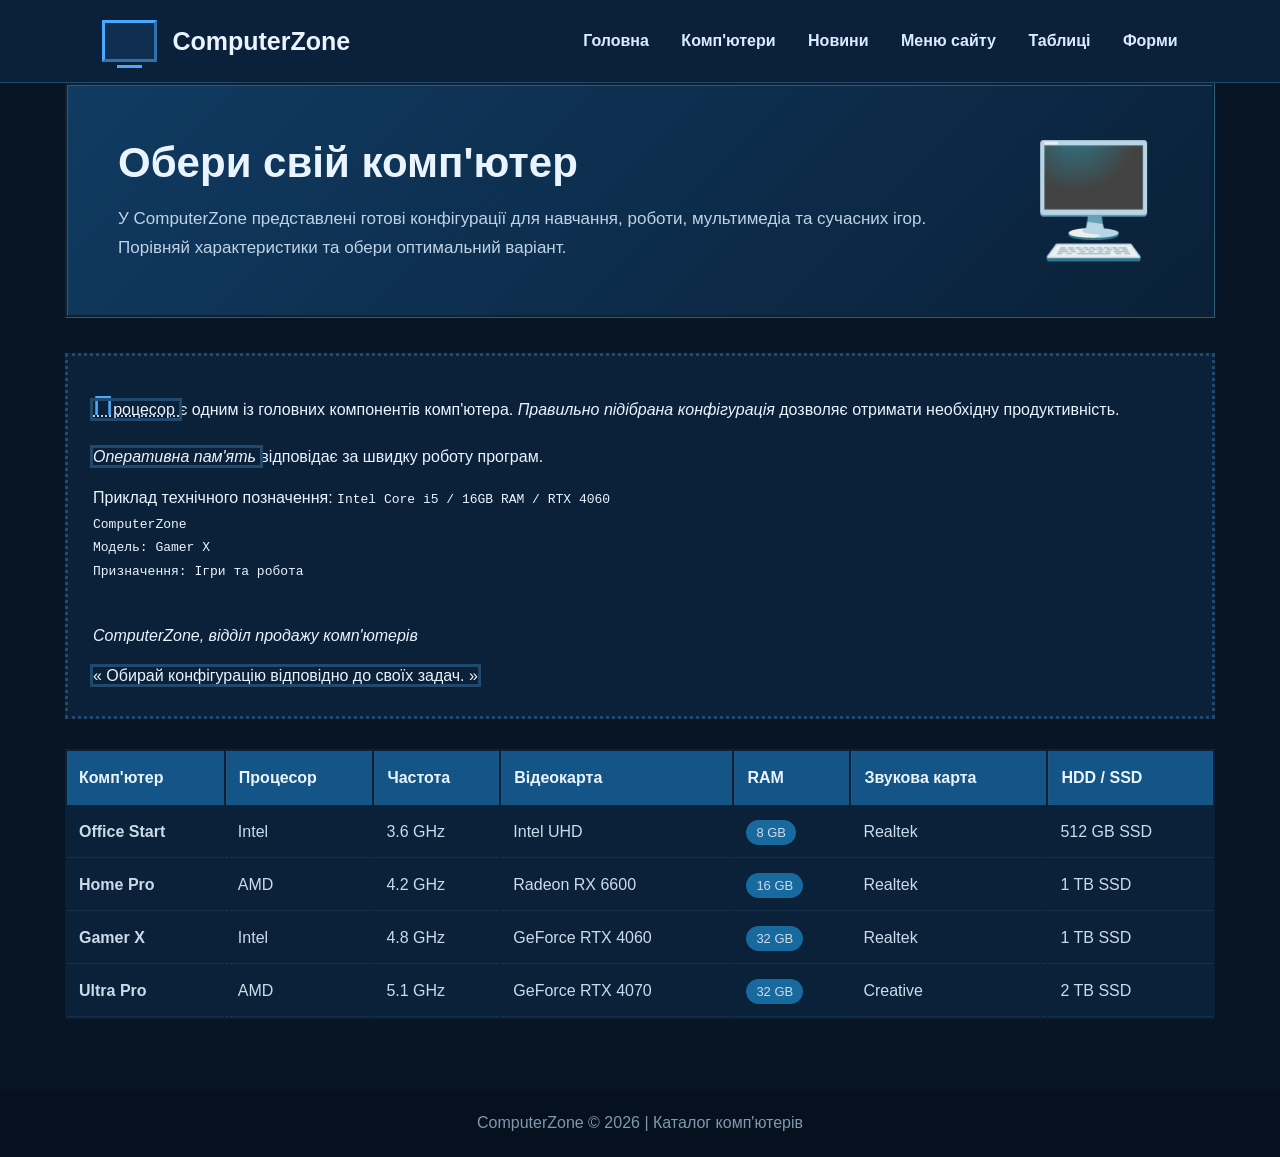
==== company.html @ d8182269 "Lab 6: complete SVG graphics variant 2" ====
<!DOCTYPE html>
<html lang="uk">
<head>
    <meta charset="UTF-8">
    <meta name="author" content="vlad1x_">
    <meta name="viewport" content="width=device-width, initial-scale=1.0">
    <title>ComputerZone — Комп'ютери</title>

   <link rel="stylesheet" href="style.css">
</head>

<body>

<header>
    <div class="logo">
        <div class="pc-icon"></div>
        ComputerZone
    </div>

    <nav>
        <a href="index.html">Головна</a>
        <a href="company.html">Комп'ютери</a>
        <a href="news.html">Новини</a>
        <a href="menu.html">Меню сайту</a>
        <a href="tables.html">Таблиці</a>
        <a href="forms.html">Форми</a>
        

    </nav>
</header>

<div class="container">

    <section class="intro">
        <div>
            <h1>Обери свій комп'ютер</h1>

            <p>
                У ComputerZone представлені готові конфігурації
                для навчання, роботи, мультимедіа та сучасних ігор.
                Порівняй характеристики та обери оптимальний варіант.
            </p>
        </div>

        <div class="intro-icon">🖥️</div>
    </section>

    <div class="info">
        <p>
            <abbr title="Центральний процесор" id="cpu">
                Процесор
            </abbr>
            є одним із головних компонентів комп'ютера.
            <cite lang="uk" class="quote">
                Правильно підібрана конфігурація
            </cite>
            дозволяє отримати необхідну продуктивність.
        </p>

        <p style="margin-top:12px;">
            <dfn id="ram" title="Оперативна пам'ять">
                Оперативна пам'ять
            </dfn>
            відповідає за швидку роботу програм.
        </p>

        <p style="margin-top:12px;">
            Приклад технічного позначення:
            <code class="technical" lang="en">
                Intel Core i5 / 16GB RAM / RTX 4060
            </code>
        </p>

        <pre lang="uk" class="technical">
ComputerZone
Модель: Gamer X
Призначення: Ігри та робота
        </pre>

        <address style="margin-top:15px;" dir="ltr">
            ComputerZone, відділ продажу комп'ютерів
        </address>

        <p style="margin-top:12px;">
            <q title="Рекомендація" id="recommend" class="recommend">
                Обирай конфігурацію відповідно до своїх задач.
            </q>
        </p>
    </div>

    <table>
        <tr>
            <th>Комп'ютер</th>
            <th>Процесор</th>
            <th>Частота</th>
            <th>Відеокарта</th>
            <th>RAM</th>
            <th>Звукова карта</th>
            <th>HDD / SSD</th>
        </tr>

        <tr>
            <td><strong>Office Start</strong></td>
            <td>Intel</td>
            <td>3.6 GHz</td>
            <td>Intel UHD</td>
            <td><span class="badge">8 GB</span></td>
            <td>Realtek</td>
            <td>512 GB SSD</td>
        </tr>

        <tr>
            <td><strong>Home Pro</strong></td>
            <td>AMD</td>
            <td>4.2 GHz</td>
            <td>Radeon RX 6600</td>
            <td><span class="badge">16 GB</span></td>
            <td>Realtek</td>
            <td>1 TB SSD</td>
        </tr>

        <tr>
            <td><strong>Gamer X</strong></td>
            <td>Intel</td>
            <td>4.8 GHz</td>
            <td>GeForce RTX 4060</td>
            <td><span class="badge">32 GB</span></td>
            <td>Realtek</td>
            <td>1 TB SSD</td>
        </tr>

        <tr>
            <td><strong>Ultra Pro</strong></td>
            <td>AMD</td>
            <td>5.1 GHz</td>
            <td>GeForce RTX 4070</td>
            <td><span class="badge">32 GB</span></td>
            <td>Creative</td>
            <td>2 TB SSD</td>
        </tr>
    </table>

</div>

<footer>
    ComputerZone © 2026 | Каталог комп'ютерів
</footer>

</body>
</html>
---- style.css ----
/* ================================
   ЛАБОРАТОРНА РОБОТА №2
   Таблиця каскадних стилів
   ComputerZone
   ================================ */

/* Універсальний селектор */
* {
    box-sizing: border-box;
    margin: 0;
    padding: 0;
}

/* Селектор ідентифікатора */
#author-info {
    color: #48a9ff !important;
    margin-left: auto;
    margin-right: auto;
}

/* Основні стилі сторінки */
body {
    font-family: Arial, sans-serif;
    background-color: #071525;
    color: #eaf4ff;
    direction: ltr;
    unicode-bidi: normal;
}

/* ================================
   HEADER
   ================================ */

header {
    background-color: #0b213b;
    padding: 20px 8%;
    display: flex;
    justify-content: space-between;
    align-items: center;

    border-bottom-width: thin;
    border-bottom-color: #21486d;
    border-bottom-style: solid;

    position: relative;
    z-index: auto;
}

.logo {
    display: flex;
    align-items: center;
    gap: 15px;
    font-size: 25px;
    font-weight: bold;
}

.pc-icon {
    width: 55px;
    height: 42px;

    border-left-width: medium;
    border-right-width: medium;
    border-color: #48a9ff;
    border-style: outset;

    position: relative;
    background-color: #102f50;
}

/* Псевдоелемент */
.pc-icon::after {
    content: "";
    position: absolute;
    width: 25px;
    height: 3px;
    background-color: #48a9ff;
    bottom: -9px;
    left: 12px;
}

/* Контекстний селектор */
nav a {
    color: #dcecff;
    text-decoration: none;
    margin-left: 28px;
    font-weight: bold;
}

/* Сусідній селектор */
nav a + a {
    margin-left: 28px;
}

/* Псевдоклас */
nav a:hover {
    color: #48a9ff;
}

/* :active */
nav a:active {
    color: white;
}

/* ================================
   HERO
   ================================ */

.hero {
    margin-left: auto;
    margin-right: auto;
    margin-bottom: 50px;

    max-width: 1100px;
    min-width: 300px;
    min-height: 390px;

    padding: 60px;

    border-color: #245982;
    border-style: groove;

    background-color: #0d3155;
    background-image: linear-gradient(135deg, #0d3155, #092039);
    background-attachment: scroll;
    background-position: bottom;

    display: flex;
    align-items: center;
    justify-content: space-between;
    gap: 40px;

    position: relative;
    z-index: auto;
}

.hero-text {
    max-width: 620px;
}

.hero h1 {
    font-size: 48px;
    margin-bottom: 20px;
}

/* ::first-letter */
.hero h1::first-letter {
    color: #48a9ff;
}

/* ::first-line */
.hero p::first-line {
    color: #bfd3e6;
}

.hero p {
    color: #b9cee2;
    font-size: 18px;
    line-height: 1.7;
    overflow: visible;
}

.hero-pc {
    font-size: 130px;
}

.button {
    display: inline;
    margin-top: 28px;
    padding: 14px 28px;

    background-color: #1688d8;
    color: white;

    border-right-style: dotted;
    border-right-color: #8bd2ff;

    text-decoration: none;
    border-radius: 10px;
    font-weight: bold;
}

/* :hover */
.button:hover {
    background-color: #31a4f2;
}

/* ================================
   SECTION
   ================================ */

.section {
    max-width: 1100px;
    margin-left: auto;
    margin-right: auto;
    margin-bottom: 50px;
}

.section h2 {
    font-size: 30px;
    margin-bottom: 25px;
}

/* Перший дочірній елемент */
.author > h3:first-child {
    color: #48a9ff;
}

/* first-of-type */
.author p:first-of-type {
    line-height: 1.7;
}

/* last-of-type */
.author p:last-of-type {
    padding-bottom: 10px;
}

.author {
    background-color: #0c2743;
    padding: 30px;

    border-color: #21486d;
    border-style: groove;

    line-height: 1.8;
}

.offer {
    margin-top: 25px;
    margin-bottom: auto;

    padding: 25px;
    padding-left: 30px;
    padding-bottom: 20px;

    background-color: #0a1d32;

    border-left-width: medium;
    border-right-width: thin;
    border-color: #2b9de8;
    border-style: outset;
}

.old-price {
    color: #849bb0;
    font-size: 17px;
}

.new-price {
    color: #55b9ff;
    font-size: 28px;
    font-weight: bold;

    margin-left: 12px;
    margin-right: auto;
}

/* Атрибутний селектор [attr] */
[title] {
    outline-style: solid;
    outline-color: #21486d;
}

/* Атрибутний селектор [attr=value] */
[lang="uk"] {
    direction: ltr;
}

/* Атрибутний селектор [attr~=value] */
[title~="Інформація"] {
    border-right-style: dotted;
}

/* ================================
   ФОРМА
   ================================ */

.contact-form {
    margin-left: auto;
    margin-right: auto;
    margin-bottom: 30px;

    padding: 25px;

    background-color: #0b2139;

    border-color: #285c83;
    border-style: dotted;
}

.contact-form input {
    width: 100%;
    height: 40px;
    padding: 10px;
    margin-bottom: 15px;

    background-color: #102f50;
    color: white;

    border-color: #285c83;
    border-style: solid;
}

/* :focus */
.contact-form input:focus {
    outline-style: solid;
    outline-color: #48a9ff;
}

/* :invalid */
.contact-form input:invalid {
    border-color: #ff5555;
}

/* [type] */
input[type] {
    line-height: normal;
}

/* [type=value] */
input[type="checkbox"] {
    width: auto;
    height: auto;
}

/* :checked */
input[type="checkbox"]:checked {
    outline-style: solid;
    outline-color: #48a9ff;
}

/* ================================
   COMPANY PAGE
   ================================ */

.container {
    max-width: 1150px;
    margin-left: auto;
    margin-right: auto;
    margin-bottom: 50px;
}

.intro {
    padding: 50px;

    border-color: #285c83;
    border-style: groove;

    background-color: #103b62;
    background-image: linear-gradient(135deg, #103b62, #0a2038);
    background-position: right;

    margin-bottom: 35px;

    display: flex;
    justify-content: space-between;
    align-items: center;
    gap: 40px;

    position: relative;
}

.intro h1 {
    font-size: 42px;
    margin-bottom: 18px;
}

.intro p {
    color: #bfd3e6;
    line-height: 1.7;
    font-size: 17px;
}

.intro-icon {
    font-size: 110px;
}

.info {
    background-color: #0b2139;
    padding: 25px;
    margin-bottom: 30px;

    border-color: #21486d;
    border-style: dotted;

    line-height: 1.8;
}

.info p:first-of-type::first-letter {
    font-size: 28px;
    color: #48a9ff;
}

.technical {
    direction: ltr;
    unicode-bidi: bidi-override;
    overflow: scroll;
    max-height: 150px;
}

table {
    width: 100%;
    background-color: #0b2139;
    display: table;
    overflow: visible;
}

th {
    background-color: #145486;
    padding: 18px 12px;
    text-align: left;

    vertical-align: top;
}

td {
    padding: 16px 12px;
    border-bottom-width: thin;
    border-bottom-color: #203e59;
    border-bottom-style: dotted;

    color: #cbdbea;
    vertical-align: baseline;
}

/* Селектор сусідів */
th + th {
    border-left-width: thin;
    border-left-color: #285c83;
    border-left-style: dotted;
}

/* :hover */
tr:hover {
    background-color: #102f4e;
}

.badge {
    background-color: #17699e;
    padding: 5px 10px;
    border-radius: 20px;
    font-size: 13px;
}

/* ================================
   NEWS
   ================================ */

.news-hero {
    min-height: 330px;
    padding: 50px;

    border-color: #285c83;
    border-style: groove;

    background-color: #0e3b62;
    background-position: bottom;

    margin-bottom: 40px;

    display: flex;
    justify-content: space-between;
    align-items: center;
    gap: 40px;
}

.news-hero h1 {
    font-size: 42px;
    margin-bottom: 20px;
}

.news-hero p {
    color: #bfd3e6;
    line-height: 1.7;
    font-size: 17px;
}

.news-icon {
    font-size: 100px;
}

.date {
    display: inline;
    margin-bottom: 15px;
    color: #54baff;
    font-size: 14px;
    font-weight: bold;
}

.news-grid {
    display: table;
    width: 100%;
}

article {
    background-color: #0b2139;

    border-color: #21486d;
    border-style: groove;

    border-right-width: thin;

    padding: 28px;
    margin-bottom: 25px;

    position: static;
}

article h2 {
    margin-bottom: 15px;
    font-size: 23px;
}

article p {
    color: #b8cadb;
    line-height: 1.7;
}

/* first-of-type */
article p:first-of-type::first-line {
    color: #54baff;
}

/* last-of-type */
article p:last-of-type {
    margin-bottom: 10px;
}

aside {
    margin-top: 35px;
    margin-bottom: 30px;

    background-color: #0a1c30;

    padding: 28px;
    padding-left: 35px;

    border-left-width: medium;
    border-left-color: #2699e4;
    border-left-style: outset;

    color: #b8cadb;

    clear: left;
}

.tag {
    display: inline;
    background-color: #155b8b;
    padding: 5px 10px;
    border-radius: 15px;
    font-size: 12px;
    margin-bottom: 15px;
}

/* ================================
   FOOTER
   ================================ */

footer {
    margin-top: 70px;
    margin-left: auto;
    margin-right: auto;
    margin-bottom: 0;

    padding: 25px;

    text-align: center;

    background-color: #06111f;
    color: #8198ad;

    visibility: visible;
}

/* ================================
   ДОДАТКОВІ ВЛАСТИВОСТІ
   ================================ */

/* float */
.hero-pc,
.intro-icon,
.news-icon {
    float: none;
}

/* clear */
footer {
    clear: none;
}

/* visibility */
.separator {
    visibility: visible;
}

/* overflow */
.info {
    overflow: visible;
}

/* clip */
.pc-icon {
    clip: rect(0, 55px, 42px, 0);
}

/* =========================================
   ДОДАТКОВІ ВЛАСТИВОСТІ ЗА ВАРІАНТОМ
   ========================================= */

/* display */
.display-inline {
    display: inline;
}

.display-run-in {
    display: run-in;
}

.display-table-row {
    display: table-row;
}

.display-table-cell {
    display: table-cell;
}

.display-table {
    display: table;
}

.display-table-column {
    display: table-column;
}

/* position */
.position-static {
    position: static;
}

.position-relative {
    position: relative;
}

/* z-index */
.position-relative {
    z-index: auto;
}

/* float */
.float-left {
    float: left;
}

.float-none {
    float: none;
}

/* clear */
.clear-none {
    clear: none;
}

.clear-left {
    clear: left;
}

/* unicode-bidi */
.bidi-normal {
    unicode-bidi: normal;
}

.bidi-override {
    unicode-bidi: bidi-override;
}

/* line-height */
.line-normal {
    line-height: normal;
}

.line-custom {
    line-height: 30px;
}

/* vertical-align */
.align-baseline {
    vertical-align: baseline;
}

.align-top {
    vertical-align: top;
}

.align-text-bottom {
    vertical-align: text-bottom;
}

.align-text-top {
    vertical-align: text-top;
}

/* overflow */
.overflow-visible {
    overflow: visible;
}

.overflow-scroll {
    overflow: scroll;
}

/* visibility */
.visible {
    visibility: visible;
}

.hidden {
    visibility: hidden;
}

/* background-position */
.bg-bottom {
    background-position: bottom;
}

.bg-right {
    background-position: right;
}

/* background attachment */
.bg-scroll {
    background-attachment: scroll;
}



/* ==========================================
   LABORATORY WORK 3 — VARIANT 2
   Lists, menu and hyperlinks
   ========================================== */

.lists-page,
.menu-page {
    padding-top: 35px;
}

.lists-hero,
.menu-hero {
    padding: 35px;
    margin-bottom: 25px;
    background: linear-gradient(135deg, #103b62, #0a2038);
    border: 1px solid #285c83;
    border-radius: 14px;
}

.lists-hero h1,
.menu-hero h1 {
    color: #48a9ff;
    font-size: 34px;
    margin-bottom: 15px;
}

.lists-hero p,
.menu-hero p {
    color: #bfd3e6;
    line-height: 1.8;
}

.list-card,
.menu-card {
    padding: 28px;
    margin-bottom: 25px;
    background-color: #0b2139;
    border: 1px solid #21486d;
    border-radius: 12px;
}

.list-card h2,
.menu-card h2 {
    color: #48a9ff;
    margin-bottom: 18px;
}

.list-card h2::before {
    content: "› ";
    color: #48a9ff;
}

/* Нумерований список */

.number-list {
    list-style-type: decimal;
    list-style-image: none;
    list-style-position: outside;
    list-style: decimal outside;
    padding-left: 30px;
    line-height: 2;
    counter-reset: product-counter;
}

.number-list li {
    padding-left: 5px;
}

.number-list li::before {
    counter-increment: product-counter;
    content: "";
}

/* Маркований список */

.custom-list,
.equipment-items {
    list-style-type: circle;
    list-style-image: none;
    list-style-position: inside;
    list-style: circle inside;
    padding-left: 10px;
    line-height: 2.1;
}

.custom-list li::marker,
.equipment-items li::marker {
    color: #48a9ff;
}

/* Список визначень */

.definition-list dt {
    color: #54baff;
    font-weight: bold;
    margin-top: 16px;
    margin-bottom: 5px;
}

.definition-list dd {
    color: #bfd3e6;
    margin-left: 25px;
    line-height: 1.8;
}

/* Старий тег dir: зберігаємо його в HTML,
   а відображення списку налаштовуємо через CSS. */

.equipment-list {
    display: block;
    padding-left: 10px;
    color: #bfd3e6;
}

.equipment-list ul {
    margin-top: 8px;
}

/* Рядок marquee: рух забезпечується CSS-анімацією */

.marquee-box {
    overflow: hidden;
    background: #103b62;
    border-radius: 6px;
    padding: 12px;
}

.moving-text {
    display: block;
    color: #ffffff;
    font-weight: bold;
}

/* Додатковий напис біля застарілого command */

.command-example {
    display: flex;
    flex-wrap: wrap;
    align-items: center;
    gap: 12px;
    padding: 12px;
    margin: 12px 0;
    background: #102f50;
    border-radius: 6px;
    color: #bfd3e6;
}

.command-example command {
    display: inline-block;
    padding: 8px 14px;
    border: 1px solid #48a9ff;
    border-radius: 5px;
    font-weight: bold;
}

/* Навігаційні меню */

.menu-links {
    list-style-type: square;
    list-style-position: inside;
    padding-left: 5px;
}

.menu-links li {
    padding: 12px 15px;
    margin-bottom: 10px;
    background-color: #102f50;
    border-left: 3px solid #48a9ff;
    border-radius: 6px;
}

.menu-links li::marker {
    color: #48a9ff;
}

/* Посилання */

.site-nav a,
.menu-links a,
.menu-card a,
.back-link a,
.list-card a {
    color: #54baff;
    text-decoration: none;
    font-weight: bold;
}

.site-nav a:hover,
.menu-links a:hover,
.menu-card a:hover,
.back-link a:hover,
.list-card a:hover {
    color: white;
    text-decoration: underline;
}

.list-card a:focus,
.menu-card a:focus {
    outline: 2px solid #48a9ff;
    outline-offset: 3px;
}

.back-link {
    margin: 25px 0;
    padding: 15px;
    text-align: center;
}

html {
    scroll-behavior: smooth;
}

/* Адаптивність */

@media (max-width: 700px) {
    .lists-page,
    .menu-page {
        padding: 15px;
    }

    .lists-hero,
    .menu-hero,
    .list-card,
    .menu-card {
        padding: 20px;
    }

    .lists-hero h1,
    .menu-hero h1 {
        font-size: 28px;
    }

    header {
        flex-wrap: wrap;
        gap: 20px;
    }

    nav a {
        display: inline-block;
        margin: 5px;
    }
}



/* =========================================
   ЛАБОРАТОРНА РОБОТА №4
   СТОРІНКА ТАБЛИЦЬ — ВАРІАНТ №2
   ========================================= */

/* Основна таблиця */

#variant2-table {
    display: table;
    width: 100%;
    margin: 25px auto;
    table-layout: fixed;
    border-collapse: collapse;
    border-spacing: 4px;
    empty-cells: show;
    caption-side: top;

    border-width: 2px;
    border-style: solid;
    border-color: #48a9ff;

    color: #ffffff;
    background-color: #10243a;
}

/* Заголовок таблиці */

#variant2-table caption {
    display: table-caption;
    caption-side: top;
    padding: 14px;
    color: #48a9ff;
    font-size: 20px;
    font-weight: bold;
}

/* Група стовпців */

#variant2-table colgroup {
    display: table-column-group;
}

#variant2-table col {
    display: table-column;
}

#variant2-table .narrow-column {
    width: 5%;
}

#variant2-table .wide-column {
    width: 17%;
}

#variant2-table .normal-column {
    width: 12%;
}

/* Заголовкова частина */

#variant2-table thead {
    display: table-header-group;
}

#variant2-table thead th {
    background-color: #183a58;
    color: #ffffff;
    font-weight: bold;
}

/* Основні групи рядків */

#variant2-table tbody {
    display: table-row-group;
}

#variant2-table tr {
    display: table-row;
}

/* Комірки */

#variant2-table th,
#variant2-table td {
    display: table-cell;
    padding: 10px;

    border-width: 1px;
    border-style: solid;
    border-color: #48a9ff;

    text-align: center;
    vertical-align: middle;
}

/* Тіло таблиці */

#variant2-table tbody tr:nth-child(even) {
    background-color: #16314c;
}

#variant2-table tbody tr:hover {
    background-color: #245078;
}

/* Номерні комірки */

#variant2-table .number-cell {
    background-color: #183a58;
    font-weight: bold;
}

/* Нижня частина таблиці */

#variant2-table tfoot {
    display: table-footer-group;
}

#variant2-table .table-footer {
    background-color: #183a58;
    color: #48a9ff;
    font-weight: bold;
}

/* Властивість для озвучення заголовків таблиці */
#variant2-table th {
    speak-header: once;
}

/* =========================================
   ДОДАТКОВА ТАБЛИЦЯ КОМПЛЕКТУЮЧИХ
   ========================================= */

.components-table {
    display: inline-table;
    width: 100%;
    margin: 25px auto;
    table-layout: auto;
    border-collapse: separate;
    border-spacing: 4px;
    empty-cells: show;
    caption-side: top;

    border: 2px solid #48a9ff;
    color: #ffffff;
    background-color: #10243a;
}

.components-table caption {
    display: table-caption;
    padding: 12px;
    color: #48a9ff;
    font-size: 18px;
    font-weight: bold;
}

.components-table thead {
    display: table-header-group;
}

.components-table tbody {
    display: table-row-group;
}

.components-table tr {
    display: table-row;
}

.components-table th,
.components-table td {
    display: table-cell;
    padding: 10px;
    border: 1px solid #48a9ff;
    text-align: center;
}

.components-table th {
    background-color: #183a58;
}

.components-table tr:hover {
    background-color: #245078;
}

/* Додаткові приклади типів відображення таблиць */

.table-row-example {
    display: table-row;
}

.table-cell-example {
    display: table-cell;
}

.table-column-group-example {
    display: table-column-group;
}

.table-column-example {
    display: table-column;
}

.table-row-group-example {
    display: table-row-group;
}

.table-header-group-example {
    display: table-header-group;
}

.table-footer-group-example {
    display: table-footer-group;
}

.table-caption-example {
    display: table-caption;
}



/* ==========================================
   LABORATORY WORK 5 — FORMS
   ComputerZone
   ========================================== */

.forms-page {
    font-family: sans-serif;
}

.forms-container {
    max-width: 1100px;
    margin: 35px auto;
    padding: 0 20px;
}

.forms-hero {
    padding: 35px;
    margin-bottom: 25px;
    background: linear-gradient(135deg, #103b62, #0a2038);
    border: 1px solid #285c83;
    border-radius: 14px;
}

.forms-hero h1 {
    color: #48a9ff;
    font-family: 'Lucida Grande', sans-serif;
    font-size: 34px;
    font-weight: 800;
    margin-bottom: 15px;
}

.forms-hero p {
    color: #bfd3e6;
    line-height: 1.7;
}

.computer-form {
    padding: 25px;
    background-color: #0b2139;
    border: 1px solid #285c83;
    border-radius: 12px;
}

.form-fieldset {
    padding: 22px;
    margin-bottom: 25px;
    border: 1px solid #285c83;
    border-radius: 8px;
}

.form-fieldset legend {
    padding: 8px 12px;
    font-family: Times, serif;
    font-weight: 600;
    font-variant: small-caps;
}

.computer-form label {
    display: block;
    margin: 14px 0 7px;
    color: #dcecff;
    font-family: 'Arial Narrow', sans-serif;
    font-stretch: condensed;
}

.computer-form input:not([type="checkbox"]):not([type="image"]),
.computer-form select,
.computer-form textarea {
    display: block;
    width: 100%;
    max-width: 100%;
    min-height: 40px;
    padding: 10px;
    margin-bottom: 12px;
    color: #ffffff;
    background-color: #102f50;
    border: 1px solid #285c83;
    border-radius: 5px;
    font-family: 'Franklin Gothic Medium', sans-serif;
    font-size: 15px;
}

.computer-form input[type="checkbox"] {
    width: auto;
    accent-color: #48a9ff;
}

.computer-form input[type="color"] {
    width: 80px;
    height: 45px;
    padding: 3px;
}

.computer-form input[type="range"] {
    accent-color: #48a9ff;
}

.computer-form input[type="file"] {
    padding: 8px;
}

.computer-form textarea {
    min-height: 100px;
    resize: vertical;
}

.computer-form input:focus,
.computer-form select:focus,
.computer-form textarea:focus {
    outline: 2px solid #48a9ff;
    outline-offset: 2px;
}

.computer-form input:invalid:not(:placeholder-shown) {
    border-color: #ff5555;
}

.checkbox-line {
    display: flex;
    align-items: center;
    gap: 10px;
    margin: 12px 0;
}

.checkbox-line label {
    display: inline;
    margin: 0;
}

.form-output {
    display: inline-block;
    padding: 8px 12px;
    margin-bottom: 15px;
    color: #ffffff;
    background: #17699e;
    border-radius: 5px;
    font-weight: bold;
}

.order-meter {
    width: 100%;
    height: 25px;
}

.form-details {
    padding: 15px;
    color: #bfd3e6;
    background: #102f50;
    border-radius: 6px;
}

.form-details summary {
    color: #54baff;
    cursor: pointer;
    font-weight: bold;
}

.form-search-section,
.image-map-section,
.legacy-elements {
    padding: 25px;
    margin: 25px 0;
    background: #0b2139;
    border: 1px solid #285c83;
    border-radius: 10px;
}

.form-search-section h2,
.image-map-section h2,
.legacy-elements h2 {
    margin-bottom: 15px;
    color: #48a9ff;
    font-size: 24px;
}

.form-search-section p {
    margin: 10px 0 18px;
    color: #bfd3e6;
}

.image-map-section svg {
    display: block;
    width: 100%;
    max-width: 500px;
    height: auto;
    margin: 20px auto;
}

.form-buttons {
    display: flex;
    flex-wrap: wrap;
    align-items: center;
    gap: 15px;
    margin-top: 25px;
}

.form-buttons button {
    padding: 12px 22px;
    color: white;
    background: #1769a6;
    border: 1px solid #48a9ff;
    border-radius: 6px;
    font-weight: bold;
    cursor: pointer;
}

.form-buttons button:hover {
    background: #248bc9;
}

.form-buttons input[type="image"] {
    object-fit: contain;
}

.form-message {
    min-height: 25px;
    margin-top: 20px;
    font-weight: bold;
}

.form-message.success {
    color: #55d69e;
}

.form-message.error {
    color: #ff7777;
}

.speech-examples {
    font-family: sans-serif;
    font-size: 16px;
    color: #bfd3e6;
}

/* ==========================================
   ШРИФТИ ТА ТЕКСТОВІ ВЛАСТИВОСТІ
   ========================================== */

.forms-hero p {
    font-family: 'Lucida Grande', sans-serif;
    font-size-adjust: 0.5;
    font-style: normal;
    font-stretch: extra-expanded;
    font-weight: 600;
    font-variant: small-caps;
}

.form-fieldset p {
    font-family: Times, serif;
    font-size: 16px;
}

.form-search-section h2 {
    font-family: 'Franklin Gothic Medium', sans-serif;
    font-weight: 800;
    text-indent: 2%;
    text-shadow: #000000 2px 2px 3px;
    text-decoration: underline;
    letter-spacing: 1px;
}

.speech-examples {
    white-space: pre;
    font: status-bar;
}

/* ==========================================
   ВЛАСТИВОСТІ ДЛЯ ДРУКУ ТА СТОРІНОК
   ========================================== */

@page {
    size: auto;
    marks: none;
}

@media print {
    .form-fieldset,
    .forms-hero,
    .form-search-section {
        page-break-inside: avoid;
    }

    body {
        page: auto;
        widows: 3;
        orphans: 3;
    }

    .form-buttons {
        display: none;
    }
}

/* ==========================================
   ЗВУКОВІ ТА МОВЛЕННЄВІ CSS-ВЛАСТИВОСТІ
   Навчальні приклади за завданням
   ========================================== */

.speech-examples {
    volume: 50%;
    volume: x-soft;
    cue: url("notification.wav");
    play-during: url("background.wav") mix repeat;
    cue-after: url("notification.wav");
    pause-before: 1s;
    azimuth: center;
    azimuth: leftwards;
    elevation: below;
    speech-rate: x-fast;
    speech-rate: faster;
    voice-family: sans-serif;
    stress: 50;
    pitch: x-low;
    speak-numeral: continuous;
    speak: normal;
}

/* ==========================================
   АДАПТИВНІСТЬ
   ========================================== */

@media (max-width: 700px) {
    .forms-container {
        padding: 0 12px;
    }

    .forms-hero {
        padding: 22px;
    }

    .forms-hero h1 {
        font-size: 27px;
    }

    .computer-form {
        padding: 14px;
    }

    .form-fieldset {
        padding: 14px;
    }

    .form-buttons {
        flex-direction: column;
        align-items: stretch;
    }

    .form-buttons button {
        width: 100%;
    }

    header {
        flex-wrap: wrap;
        gap: 15px;
    }

    nav a {
        display: inline-block;
        margin: 5px;
    }
}
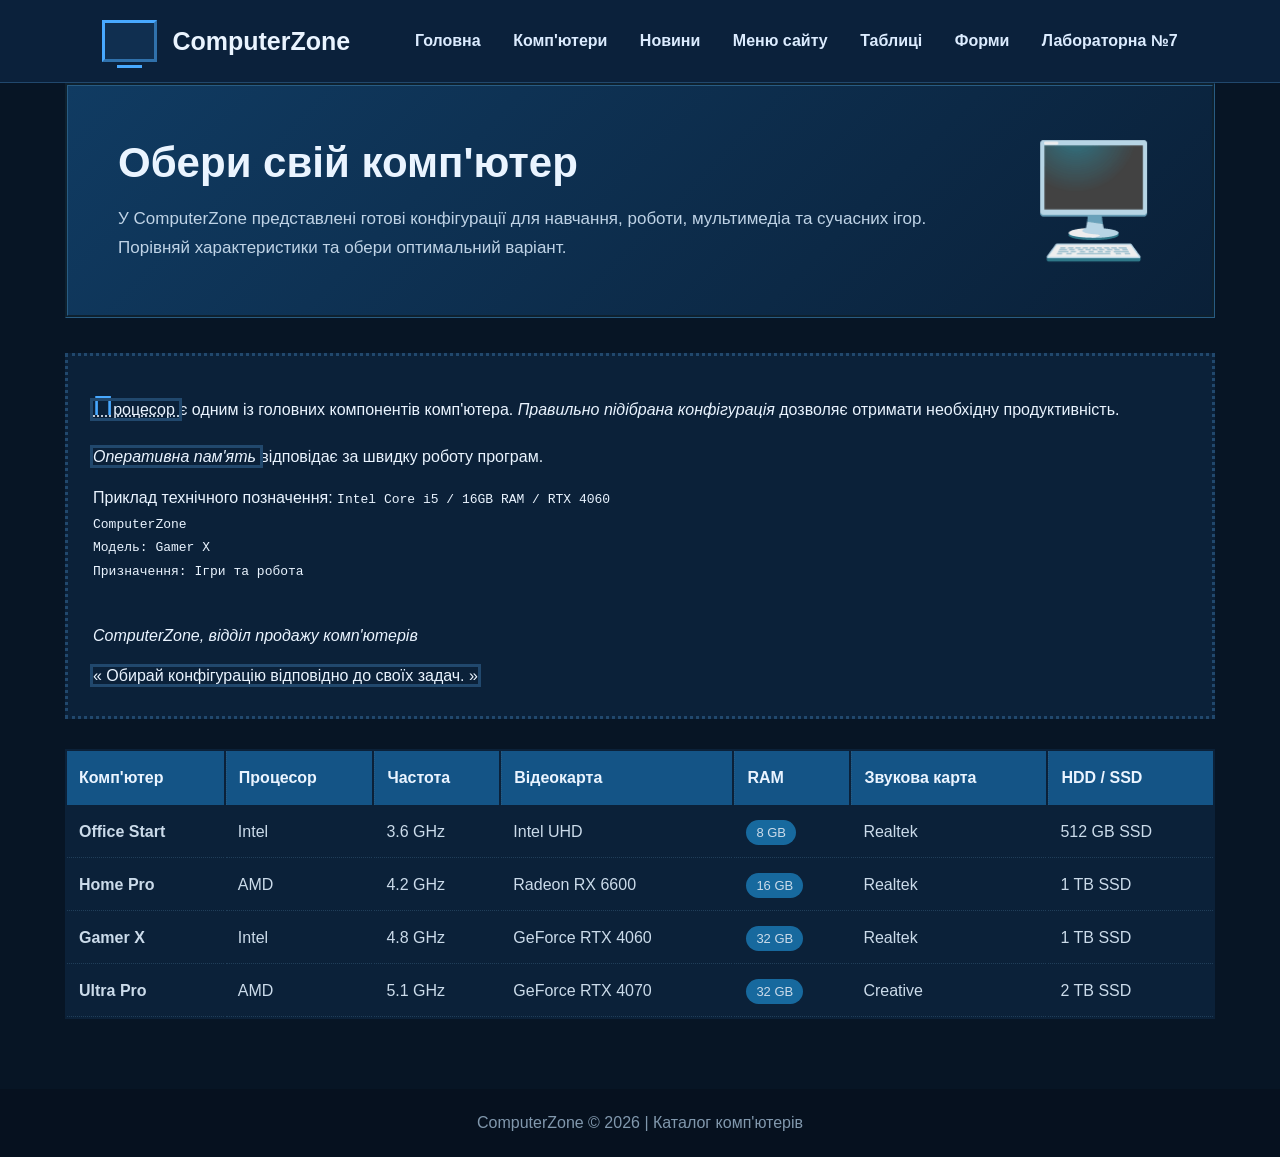
==== commit 67f430b1: "Lab 7 completed" ====
--- a/company.html
+++ b/company.html
@@ -2,11 +2,13 @@
 <html lang="uk">
 <head>
     <meta charset="UTF-8">
+    <meta http-equiv="Content-Script-Type" content="text/javascript">
     <meta name="author" content="vlad1x_">
     <meta name="viewport" content="width=device-width, initial-scale=1.0">
     <title>ComputerZone — Комп'ютери</title>
 
    <link rel="stylesheet" href="style.css">
+   <link rel="stylesheet" href="lab7.css">
 </head>
 
 <body>
@@ -24,7 +26,7 @@
         <a href="menu.html">Меню сайту</a>
         <a href="tables.html">Таблиці</a>
         <a href="forms.html">Форми</a>
-        
+        <a href="lab7.html">Лабораторна №7</a>
 
     </nav>
 </header>
@@ -145,6 +147,6 @@
 <footer>
     ComputerZone © 2026 | Каталог комп'ютерів
 </footer>
-
+<script src="lab7.js"></script>
 </body>
 </html>
--- a/lab7.css
+++ b/lab7.css
@@ -0,0 +1,250 @@
+/* ==========================================
+   ЛАБОРАТОРНА РОБОТА №7
+   JAVASCRIPT
+   COMPUTERZONE
+   ========================================== */
+
+.lab7-page {
+    background-color: #071525;
+    color: #eaf4ff;
+    font-family: Arial, sans-serif;
+}
+
+.lab7-container {
+    width: 84%;
+    max-width: 1200px;
+    margin: 35px auto;
+}
+
+.lab7-title {
+    color: #48a9ff;
+    text-align: center;
+    margin-bottom: 15px;
+}
+
+.lab7-description {
+    text-align: center;
+    color: #b9cee2;
+    line-height: 1.7;
+    margin-bottom: 30px;
+}
+
+.lab7-section {
+    background-color: #0b213b;
+    border: 1px solid #285477;
+    border-radius: 12px;
+    padding: 25px;
+    margin-bottom: 30px;
+}
+
+.lab7-section h2 {
+    color: #48a9ff;
+    margin-bottom: 18px;
+}
+
+.lab7-section h3 {
+    color: #48a9ff;
+    margin-top: 20px;
+    margin-bottom: 12px;
+}
+
+.lab7-section p {
+    line-height: 1.7;
+    margin-bottom: 15px;
+}
+
+.lab7-section button {
+    background-color: #1769a6;
+    color: #ffffff;
+    border: none;
+    border-radius: 6px;
+    padding: 11px 20px;
+    margin: 8px 8px 8px 0;
+    font-size: 15px;
+    cursor: pointer;
+    transition: background-color 0.2s, transform 0.2s;
+}
+
+.lab7-section button:hover {
+    background-color: #238bd5;
+    transform: translateY(-2px);
+}
+
+.lab7-section input[type="text"],
+.lab7-section textarea {
+    display: block;
+    width: 100%;
+    box-sizing: border-box;
+    background-color: #071525;
+    color: #eaf4ff;
+    border: 1px solid #285477;
+    border-radius: 7px;
+    padding: 12px;
+    margin-top: 10px;
+    margin-bottom: 18px;
+    font-family: Arial, sans-serif;
+    font-size: 15px;
+}
+
+.lab7-section textarea {
+    resize: vertical;
+    line-height: 1.5;
+}
+
+.lab7-section textarea::placeholder,
+.lab7-section input::placeholder {
+    color: #91a9bf;
+}
+
+.lab7-section label {
+    display: block;
+    color: #dcecff;
+    margin-top: 15px;
+}
+
+.lab7-note {
+    color: #a9bfd4;
+    font-size: 13px;
+    margin-top: 12px;
+}
+
+.lab7-event-demo {
+    background-color: #071525;
+    border: 1px solid #285477;
+    border-radius: 8px;
+    padding: 20px;
+    margin-top: 20px;
+}
+
+.lab7-event-demo h3,
+.lab7-event-text {
+    padding: 15px;
+    border: 1px dashed #48a9ff;
+    border-radius: 6px;
+    cursor: pointer;
+    transition: background-color 0.2s, color 0.2s;
+}
+
+.lab7-event-demo [draggable="true"] {
+    cursor: grab;
+}
+
+.lab7-event-demo [draggable="true"]:active {
+    cursor: grabbing;
+}
+
+.lab7-drop-zone {
+    min-height: 90px;
+    display: flex;
+    justify-content: center;
+    align-items: center;
+    text-align: center;
+    color: #b9cee2;
+    border: 2px dashed #48a9ff;
+    border-radius: 8px;
+    margin-top: 20px;
+    padding: 15px;
+    transition: background-color 0.2s;
+}
+
+.lab7-drop-zone.drag-active {
+    background-color: #17466b;
+}
+
+.lab7-scroll-demo {
+    height: 150px;
+    overflow-y: auto;
+    background-color: #0b213b;
+    border: 1px solid #285477;
+    border-radius: 8px;
+    padding: 15px;
+    margin-top: 20px;
+}
+
+.lab7-scroll-demo p {
+    min-height: 55px;
+    padding: 10px;
+    border-bottom: 1px solid #285477;
+}
+
+.lab7-images {
+    display: grid;
+    grid-template-columns: repeat(3, minmax(0, 1fr));
+    gap: 20px;
+    margin-top: 20px;
+    margin-bottom: 20px;
+}
+
+.lab7-image {
+    display: block;
+    width: 100%;
+    height: 180px;
+    object-fit: cover;
+    border: 3px solid #285477;
+    border-radius: 8px;
+    cursor: pointer;
+    transition: transform 0.25s, border-color 0.25s, box-shadow 0.25s;
+}
+
+.lab7-image:hover {
+    transform: scale(1.04);
+    border-color: #48a9ff;
+    box-shadow: 0 0 15px rgba(72, 169, 255, 0.4);
+}
+
+.lab7-result {
+    background-color: #071525;
+    border: 1px solid #285477;
+    border-radius: 8px;
+    padding: 18px;
+    margin-top: 20px;
+    line-height: 1.8;
+    overflow-wrap: anywhere;
+}
+
+.lab7-result p {
+    margin-bottom: 8px;
+}
+
+.lab7-result strong {
+    color: #48a9ff;
+}
+
+.lab7-section input[type="text"]:focus,
+.lab7-section textarea:focus {
+    outline: 2px solid #48a9ff;
+    border-color: #48a9ff;
+}
+
+.lab7-section .event-active {
+    background-color: #17466b;
+    color: #ffffff;
+}
+
+.lab7-section .image-selected {
+    border-color: #48a9ff;
+    box-shadow: 0 0 15px rgba(72, 169, 255, 0.6);
+}
+
+.lab7-page footer {
+    margin-top: 30px;
+}
+
+@media (max-width: 800px) {
+    .lab7-container {
+        width: 94%;
+    }
+
+    .lab7-section {
+        padding: 16px;
+    }
+
+    .lab7-images {
+        grid-template-columns: 1fr;
+    }
+
+    .lab7-image {
+        height: auto;
+        max-height: 220px;
+    }
+}
